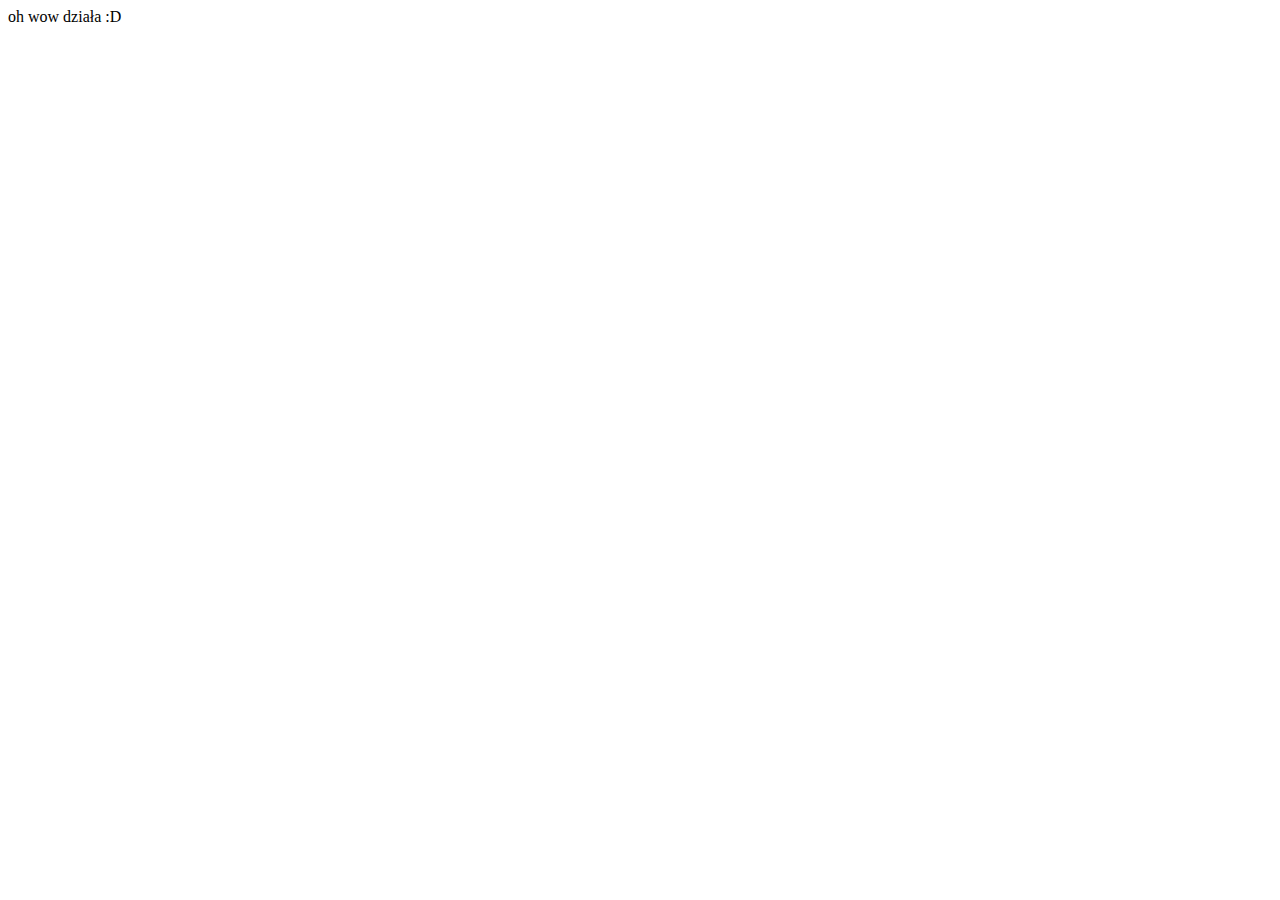
==== index.html @ 6db90836 "Create index.html" ====
<!DOCTYPE html>
<html lang="en">
<head>
    <meta charset="UTF-8">
    <meta name="viewport" content="width=device-width, initial-scale=1.0">
    <title>Wither's Website :D</title>
</head>
<body>
    <div>oh wow działa :D</div>
</body>
</html>
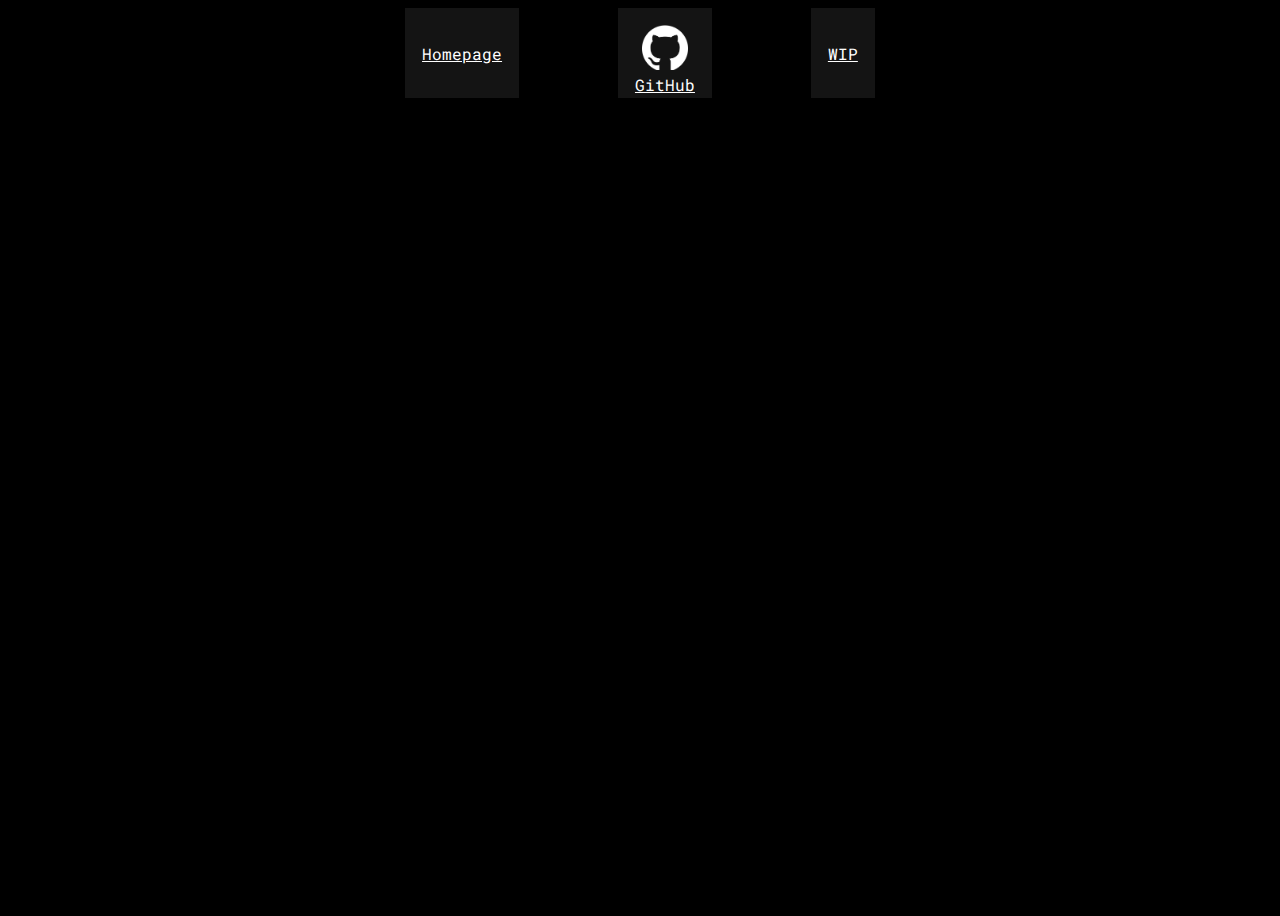
==== commit fd47909c: "Update index.html" ====
--- a/index.html
+++ b/index.html
@@ -1,11 +1,30 @@
 <!DOCTYPE html>
 <html lang="en">
 <head>
+
+    <link rel="preconnect" href="https://fonts.googleapis.com">
+    <link rel="preconnect" href="https://fonts.gstatic.com" crossorigin>
+    <link href="https://fonts.googleapis.com/css2?family=Roboto+Mono:ital,wght@0,100..700;1,100..700&display=swap" rel="stylesheet">
+
     <meta charset="UTF-8">
     <meta name="viewport" content="width=device-width, initial-scale=1.0">
-    <title>Wither's Website :D</title>
+    <title>Wither's Website - Homepage</title>
+    <link rel="stylesheet" href="mainstyle.css">
+    
 </head>
 <body>
-    <div>oh wow działa :D</div>
+    <section id="main">
+
+        <div id="topBar">
+
+                <a class="topBarButton" href="https://witherman126.github.io" title="This button leads to the home page.">Homepage</a>
+
+                <a class="topBarButton" href="https://github.com/Witherman126" title="This button leads to my GitHub profile."> <img src="images/github-mark-white.png"> <br> GitHub </a>
+
+                <a class="topBarButton" href="https://witherman126.github.io/wip.html" title="This button is WIP.">WIP</a>
+
+        </div>
+
+    </section>
 </body>
 </html>
--- a/mainstyle.css
+++ b/mainstyle.css
@@ -0,0 +1,100 @@
+/* ------------------------------GŁÓWNE------------------------------ */
+
+body{
+    /* tło strony */
+    background-image: url(images/bg_ghost.png);
+    background-repeat: no-repeat;
+    background-size: cover;
+    background-position: center;
+    overflow-y: hidden;
+
+    /* awaryjny kolor */
+    background-color: black;
+
+    font-family: "Roboto Mono", monospace;
+}
+
+/* ------------------------------FAKTYCZNY CONTENT STRONY------------------------------ */
+
+
+/* środkowy div */
+#main{
+    overflow-y: auto;
+    margin: auto;
+
+    box-sizing: border-box;
+    width: 50%;
+    height: 100vh;
+
+    background-color: rgba(0, 0, 0, 0.8);
+    box-shadow: 0px 0px 1.5vw 3vw rgba(0, 0, 0, 0.8);
+}
+
+#topBar{
+    display: flex;
+    overflow-y: hidden;
+    margin: auto;
+
+    box-sizing: border-box;
+    width: 90%;
+    max-height: 15%;
+
+    background-color: rgba(0, 0, 0, 0.7);
+    box-shadow: 0px 0px 1vw 1vw rgba(0, 0, 0, 0.7);
+    align-content: center;
+}
+
+
+
+
+/* ukryj scrolla bez wywalania funkcjonalności */
+#main::-webkit-scrollbar {
+    display: none;
+    -ms-overflow-style: none; /*dla edge*/
+    scrollbar-width: none;  /* dla firefoxa */
+}
+
+/* ------------------------------ELEMENTY STRONY------------------------------ */
+
+.topBarButton{
+    display: block;
+  margin-left: auto;
+  margin-right: auto;
+
+    box-sizing: border-box;
+    width: auto;
+    max-width: 40%;
+    height: 10vh;
+    
+    background-color: rgba(200, 200, 200, 0.1);
+    padding: 3%;
+
+    text-align: center;
+    color:white;
+
+    justify-content: center;
+    align-content: center;
+    
+}
+
+.topBarButton:hover{
+    border:2px black;
+    background: rgba(200, 200, 200, 0.1);
+    background: linear-gradient(0deg, rgba(255,255,255,0.7) 00%, rgba(200, 200, 200, 0.1) 75%, rgba(0, 0, 0, 0.1) 100%);
+
+    color:black;
+}
+
+.topBarButton img{
+    height: 5vh;
+}
+
+/* ------------------------------INNE------------------------------ */
+
+.ivan{
+    /* klasa mocno testowa */
+    display: block;
+    margin:auto;
+    width: 100%;
+}
+
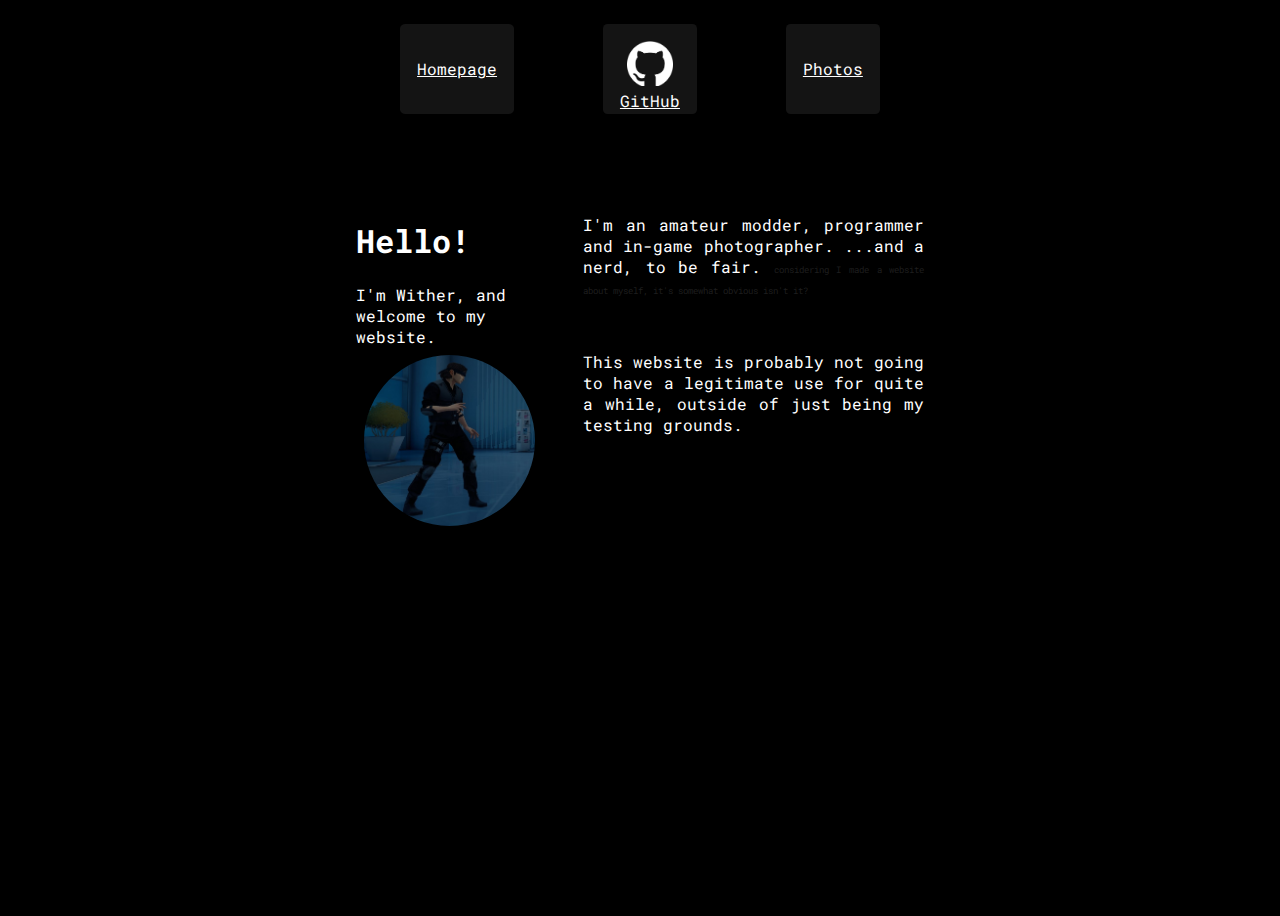
==== commit be336284: "Add files via upload" ====
--- a/index.html
+++ b/index.html
@@ -1,30 +1,57 @@
-<!DOCTYPE html>
-<html lang="en">
-<head>
-
-    <link rel="preconnect" href="https://fonts.googleapis.com">
-    <link rel="preconnect" href="https://fonts.gstatic.com" crossorigin>
-    <link href="https://fonts.googleapis.com/css2?family=Roboto+Mono:ital,wght@0,100..700;1,100..700&display=swap" rel="stylesheet">
-
-    <meta charset="UTF-8">
-    <meta name="viewport" content="width=device-width, initial-scale=1.0">
-    <title>Wither's Website - Homepage</title>
-    <link rel="stylesheet" href="mainstyle.css">
-    
-</head>
-<body>
-    <section id="main">
-
-        <div id="topBar">
-
-                <a class="topBarButton" href="https://witherman126.github.io" title="This button leads to the home page.">Homepage</a>
-
-                <a class="topBarButton" href="https://github.com/Witherman126" title="This button leads to my GitHub profile."> <img src="images/github-mark-white.png"> <br> GitHub </a>
-
-                <a class="topBarButton" href="https://witherman126.github.io/wip.html" title="This button is WIP.">WIP</a>
-
-        </div>
-
-    </section>
-</body>
-</html>
+<!DOCTYPE html>
+<html lang="en">
+<head>
+
+    <link rel="preconnect" href="https://fonts.googleapis.com">
+    <link rel="preconnect" href="https://fonts.gstatic.com" crossorigin>
+    <link href="https://fonts.googleapis.com/css2?family=Roboto+Mono:ital,wght@0,100..700;1,100..700&display=swap" rel="stylesheet">
+
+    <meta charset="UTF-8">
+    <meta name="viewport" content="width=device-width, initial-scale=1.0">
+    <title>Wither's Website - Homepage</title>
+    <link rel="stylesheet" href="mainstyle.css">
+    
+</head>
+<body>
+    <section id="main">
+
+        <div id="topBar">
+
+                <a class="topBarButton" href="https://witherman126.github.io" title="This button leads to the home page.">Homepage</a>
+
+                <a class="topBarButton" href="https://github.com/Witherman126" title="This button leads to my GitHub profile."> <img src="images/github-mark-white.png" alt="GitHub Logo"> <br> GitHub </a>
+
+                <a class="topBarButton" href="https://witherman126.github.io/photos.html" title="This button leads to my in-game screenshots.">Photos</a>
+
+
+
+        </div>
+
+        <br>
+
+        <div id="centerDiv">
+
+            <div id="profileLeft">
+                <h1>Hello! </h1>I'm Wither, and welcome to my website.
+                <br>
+                <img src="images/profilePic.jpg" alt="My profile picture" title="My profile picture (he's me, for real)">
+                
+
+            </div>
+
+            <div id="profileRight">
+                <p>I'm an amateur modder, programmer and in-game photographer.
+                    ...and a nerd, to be fair. <span id="miniText">considering I made a website about myself, it's somewhat obvious isn't it?</span>
+                </p> <br>
+
+                <p>
+                    This website is probably not going to have a legitimate use for quite a while, outside of just being my testing grounds.
+                </p>
+
+            </div>
+
+        </div>
+
+    </section>
+</body>
+</html>--- a/mainstyle.css
+++ b/mainstyle.css
@@ -1,15 +1,14 @@
 /* ------------------------------GŁÓWNE------------------------------ */
 
 body{
-    /* tło strony */
     background-image: url(images/bg_ghost.png);
     background-repeat: no-repeat;
     background-size: cover;
     background-position: center;
     overflow-y: hidden;
 
-    /* awaryjny kolor */
     background-color: black;
+    color:white;
 
     font-family: "Roboto Mono", monospace;
 }
@@ -17,7 +16,7 @@
 /* ------------------------------FAKTYCZNY CONTENT STRONY------------------------------ */
 
 
-/* środkowy div */
+/* środkowy segment */
 #main{
     overflow-y: auto;
     margin: auto;
@@ -34,32 +33,61 @@
     display: flex;
     overflow-y: hidden;
     margin: auto;
+    margin-top: 2.5%;
 
     box-sizing: border-box;
     width: 90%;
     max-height: 15%;
 
     background-color: rgba(0, 0, 0, 0.7);
-    box-shadow: 0px 0px 1vw 1vw rgba(0, 0, 0, 0.7);
+    box-shadow: 0px 0px 0.75vw 0.75vw rgba(0, 0, 0, 0.7);
     align-content: center;
+    
 }
 
+#centerDiv{
+    display: flex;
+    margin: auto;
+    margin-top: 10%;
 
+    box-sizing: border-box;
+    width: 90%;
 
+    background-color: rgba(0, 0, 0, 0.7);
+    box-shadow: 0px 0px 0.75vw 0.75vw rgba(0, 0, 0, 0.7);
+    align-content: center;
+    
+}
 
-/* ukryj scrolla bez wywalania funkcjonalności */
-#main::-webkit-scrollbar {
-    display: none;
-    -ms-overflow-style: none; /*dla edge*/
-    scrollbar-width: none;  /* dla firefoxa */
+#profileLeft{
+    float: left;
+
+    box-sizing: border-box;
+    width: 30%;
 }
+
+#profileLeft img{
+    width: 100%;
+    border-radius: 50%;
+    margin: 5%;
+}
+
+#profileRight{
+    float: left;
+
+    box-sizing: border-box;
+    width: 70%;
+    padding-left: 10%;
+    text-align: justify;
+}
+
 
 /* ------------------------------ELEMENTY STRONY------------------------------ */
 
 .topBarButton{
     display: block;
-  margin-left: auto;
-  margin-right: auto;
+    margin-left: auto;
+    margin-right: auto;
 
     box-sizing: border-box;
     width: auto;
@@ -74,25 +102,42 @@
 
     justify-content: center;
     align-content: center;
+
+    transition: all 0.25s;
+    border-radius: 5%;
     
 }
 
+/* efekt po najechaniu */
 .topBarButton:hover{
     border:2px black;
     background: rgba(200, 200, 200, 0.1);
-    background: linear-gradient(0deg, rgba(255,255,255,0.7) 00%, rgba(200, 200, 200, 0.1) 75%, rgba(0, 0, 0, 0.1) 100%);
+    background: linear-gradient(0deg, rgba(255,255,255,0.8) 00%, rgba(200, 200, 200, 0.1) 75%, rgba(0, 0, 0, 0.1) 100%);
 
     color:black;
 }
 
+/* "przyciski" na górnym pasku */
 .topBarButton img{
     height: 5vh;
 }
 
 /* ------------------------------INNE------------------------------ */
 
+/* ukryj scrolla bez wywalania funkcjonalności */
+#main::-webkit-scrollbar {
+    display: none;
+    -ms-overflow-style: none; /*dla edge*/
+    scrollbar-width: none;  /* dla firefoxa */
+}
+
+#miniText{
+    font-size: xx-small;
+    color: rgb(30,30,30)
+}
+
+/* klasa mocno testowa */
 .ivan{
-    /* klasa mocno testowa */
     display: block;
     margin:auto;
     width: 100%;
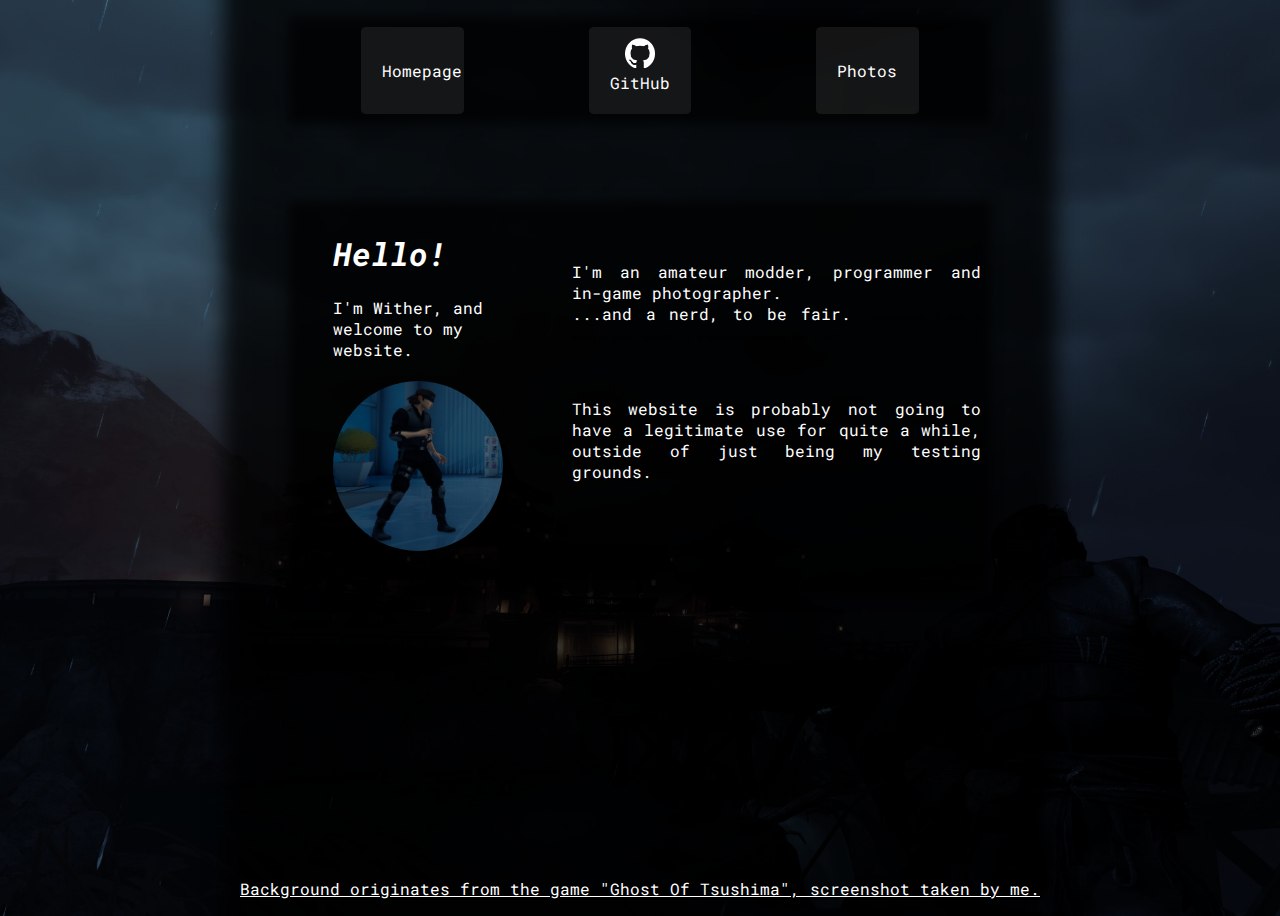
==== commit 4b1bfdcd: "re-added screenshots folder, made photos site work" ====
--- a/index.html
+++ b/index.html
@@ -10,38 +10,43 @@
     <meta name="viewport" content="width=device-width, initial-scale=1.0">
     <title>Wither's Website - Homepage</title>
     <link rel="stylesheet" href="mainstyle.css">
-    
+    <link rel="shortcut icon" href="images/alert.png" type="image/x-icon">
 </head>
 <body>
-    <section id="main">
+    <div id="main">
 
         <div id="topBar">
 
-                <a class="topBarButton" href="https://witherman126.github.io" title="This button leads to the home page.">Homepage</a>
+                <a class="topBarButton" href="index.html" title="This button leads to the home page.">
+                    Homepage
+                </a>
 
-                <a class="topBarButton" href="https://github.com/Witherman126" title="This button leads to my GitHub profile."> <img src="images/github-mark-white.png" alt="GitHub Logo"> <br> GitHub </a>
+                <a class="topBarButton" href="https://github.com/Witherman126" title="This button leads to my GitHub profile."> 
+                    <img src="images/github-mark-white.png" alt="GitHub Logo"> 
+                    <br> GitHub
+                </a>
 
-                <a class="topBarButton" href="https://witherman126.github.io/photos.html" title="This button leads to my in-game screenshots.">Photos</a>
-
-
+                <a class="topBarButton" href="photos.html" title="This button leads to my in-game screenshots.">
+                    Photos
+                </a>
 
         </div>
 
         <br>
 
-        <div id="centerDiv">
+        <div id="centerArea">
 
             <div id="profileLeft">
                 <h1>Hello! </h1>I'm Wither, and welcome to my website.
-                <br>
+                <br><br>
                 <img src="images/profilePic.jpg" alt="My profile picture" title="My profile picture (he's me, for real)">
                 
 
             </div>
 
             <div id="profileRight">
-                <p>I'm an amateur modder, programmer and in-game photographer.
-                    ...and a nerd, to be fair. <span id="miniText">considering I made a website about myself, it's somewhat obvious isn't it?</span>
+                <p>I'm an amateur modder, programmer and in-game photographer. <br>
+                    ...and a nerd, to be fair. <span id="miniText">(considering I made a website about myself, it's somewhat obvious isn't it?)</span>
                 </p> <br>
 
                 <p>
@@ -52,6 +57,11 @@
 
         </div>
 
-    </section>
+        
+    </div>
+    <footer>Background originates from the game "Ghost Of Tsushima", screenshot taken by me.</footer>
+    <script src="main.js">
+        
+    </script>
 </body>
 </html>--- a/mainstyle.css
+++ b/mainstyle.css
@@ -1,7 +1,11 @@
 /* ------------------------------GŁÓWNE------------------------------ */
 
+*{
+    box-sizing: border-box;
+}
+
 body{
-    background-image: url(images/bg_ghost.png);
+    background-image: url(images/GOT_background.jpg);
     background-repeat: no-repeat;
     background-size: cover;
     background-position: center;
@@ -13,7 +17,7 @@
     font-family: "Roboto Mono", monospace;
 }
 
-/* ------------------------------FAKTYCZNY CONTENT STRONY------------------------------ */
+/* ------------------------------PODZIAŁ STRONY------------------------------ */
 
 
 /* środkowy segment */
@@ -21,8 +25,7 @@
     overflow-y: auto;
     margin: auto;
 
-    box-sizing: border-box;
-    width: 50%;
+    width: 60%;
     height: 100vh;
 
     background-color: rgba(0, 0, 0, 0.8);
@@ -31,13 +34,12 @@
 
 #topBar{
     display: flex;
-    overflow-y: hidden;
+    overflow-y: visible;
     margin: auto;
     margin-top: 2.5%;
 
-    box-sizing: border-box;
     width: 90%;
-    max-height: 15%;
+    max-height: 10vh;
 
     background-color: rgba(0, 0, 0, 0.7);
     box-shadow: 0px 0px 0.75vw 0.75vw rgba(0, 0, 0, 0.7);
@@ -45,12 +47,11 @@
     
 }
 
-#centerDiv{
-    display: flex;
+#centerArea{
+    display: block;
     margin: auto;
     margin-top: 10%;
 
-    box-sizing: border-box;
     width: 90%;
 
     background-color: rgba(0, 0, 0, 0.7);
@@ -62,37 +63,49 @@
 #profileLeft{
     float: left;
 
-    box-sizing: border-box;
     width: 30%;
+    padding-left: 5%;
+    padding-bottom: 5%;
 }
 
 #profileLeft img{
     width: 100%;
     border-radius: 50%;
-    margin: 5%;
+}
+
+#profileLeft h1{
+    font-style: oblique;
 }
 
 #profileRight{
     float: left;
 
-    box-sizing: border-box;
     width: 70%;
     padding-left: 10%;
+    padding-top: 5%;
     text-align: justify;
 }
 
-
-/* ------------------------------ELEMENTY STRONY------------------------------ */
+footer{
+    position: absolute; 
+    top: 97.5vh;
+    left: 0; 
+    right: 0; 
+    margin-inline: auto; 
+    width: fit-content;
+    text-decoration: underline;
+    color: rgba(255,255,255,170);
+}
+
+/* ------------------------------ELEMENTY STRONY - HOME/TOP BAR------------------------------ */
 
 .topBarButton{
     display: block;
     margin-left: auto;
     margin-right: auto;
 
-    box-sizing: border-box;
-    width: auto;
-    max-width: 40%;
-    height: 10vh;
+    width: 15%;
+    max-height: 100%;
     
     background-color: rgba(200, 200, 200, 0.1);
     padding: 3%;
@@ -105,35 +118,98 @@
 
     transition: all 0.25s;
     border-radius: 5%;
-    
+
+    font-style: normal;
+    text-decoration: none;
+    overflow: hidden;
 }
 
 /* efekt po najechaniu */
 .topBarButton:hover{
-    border:2px black;
     background: rgba(200, 200, 200, 0.1);
     background: linear-gradient(0deg, rgba(255,255,255,0.8) 00%, rgba(200, 200, 200, 0.1) 75%, rgba(0, 0, 0, 0.1) 100%);
 
-    color:black;
+    color:rgb(5, 13, 36);
 }
 
 /* "przyciski" na górnym pasku */
 .topBarButton img{
-    height: 5vh;
+    margin-top: -1vh;
+    width: 50%;
+}
+
+/* ------------------------------ELEMENTY STRONY - PHOTOS------------------------------ */
+
+#photoTop{
+    display: block;
+    width: 50%;
+
+    text-align: center;
+    align-content: center;
+    margin: auto;
+}
+
+#photoTop > h1{
+    text-align: center;
+    font-size: xx-large;
+
+    margin: auto;
+    border-radius: 1vw;
+}
+
+#photoTop > h1:hover{
+    background: rgba(200, 200, 200, 0.1);
+    background: linear-gradient(0deg, rgba(255,255,255,0.8) 00%, rgba(200, 200, 200, 0.1) 85%, rgba(0, 0, 0, 0.1) 100%);
+
+    color:rgb(5, 13, 36);
+    text-decoration: underline;
+    transition: all 0.25s;
+}
+
+#photoFrame{
+    margin-top: 10%;
+    display: block;
+    width: 100%;
+    
+    border: solid white 6px;
+    border-radius: 3px;
+
+    text-align: center;
+    aspect-ratio: 16/9;
+    background-position: center;
+    background-repeat: no-repeat;
+    background-size: cover;
+    align-self: center;
+}
+
+#miniGallery{
+    margin-top: 10%;
+    display: block;
+    width: 100%;
+    height: 30vh;
+    
+    border: solid white 6px;
+    border-radius: 3px;
+    overflow-y: auto;
+
+    text-align: center;
+    margin-bottom: 10%;
+}
+
+#miniGallery img{
+    max-height: 10vh;
+    width: auto;
+
+    margin: 1%;
 }
 
 /* ------------------------------INNE------------------------------ */
 
 /* ukryj scrolla bez wywalania funkcjonalności */
-#main::-webkit-scrollbar {
-    display: none;
-    -ms-overflow-style: none; /*dla edge*/
-    scrollbar-width: none;  /* dla firefoxa */
-}
 
 #miniText{
     font-size: xx-small;
-    color: rgb(30,30,30)
+    color: rgba(0,0,0,0.5)
 }
 
 /* klasa mocno testowa */
@@ -143,3 +219,10 @@
     width: 100%;
 }
 
+*::-webkit-scrollbar {
+    display: none;
+}
+*{
+    -ms-overflow-style: none; /*dla edge*/
+    scrollbar-width: none;  /* dla firefoxa (NIE DZIAŁA?)*/
+}